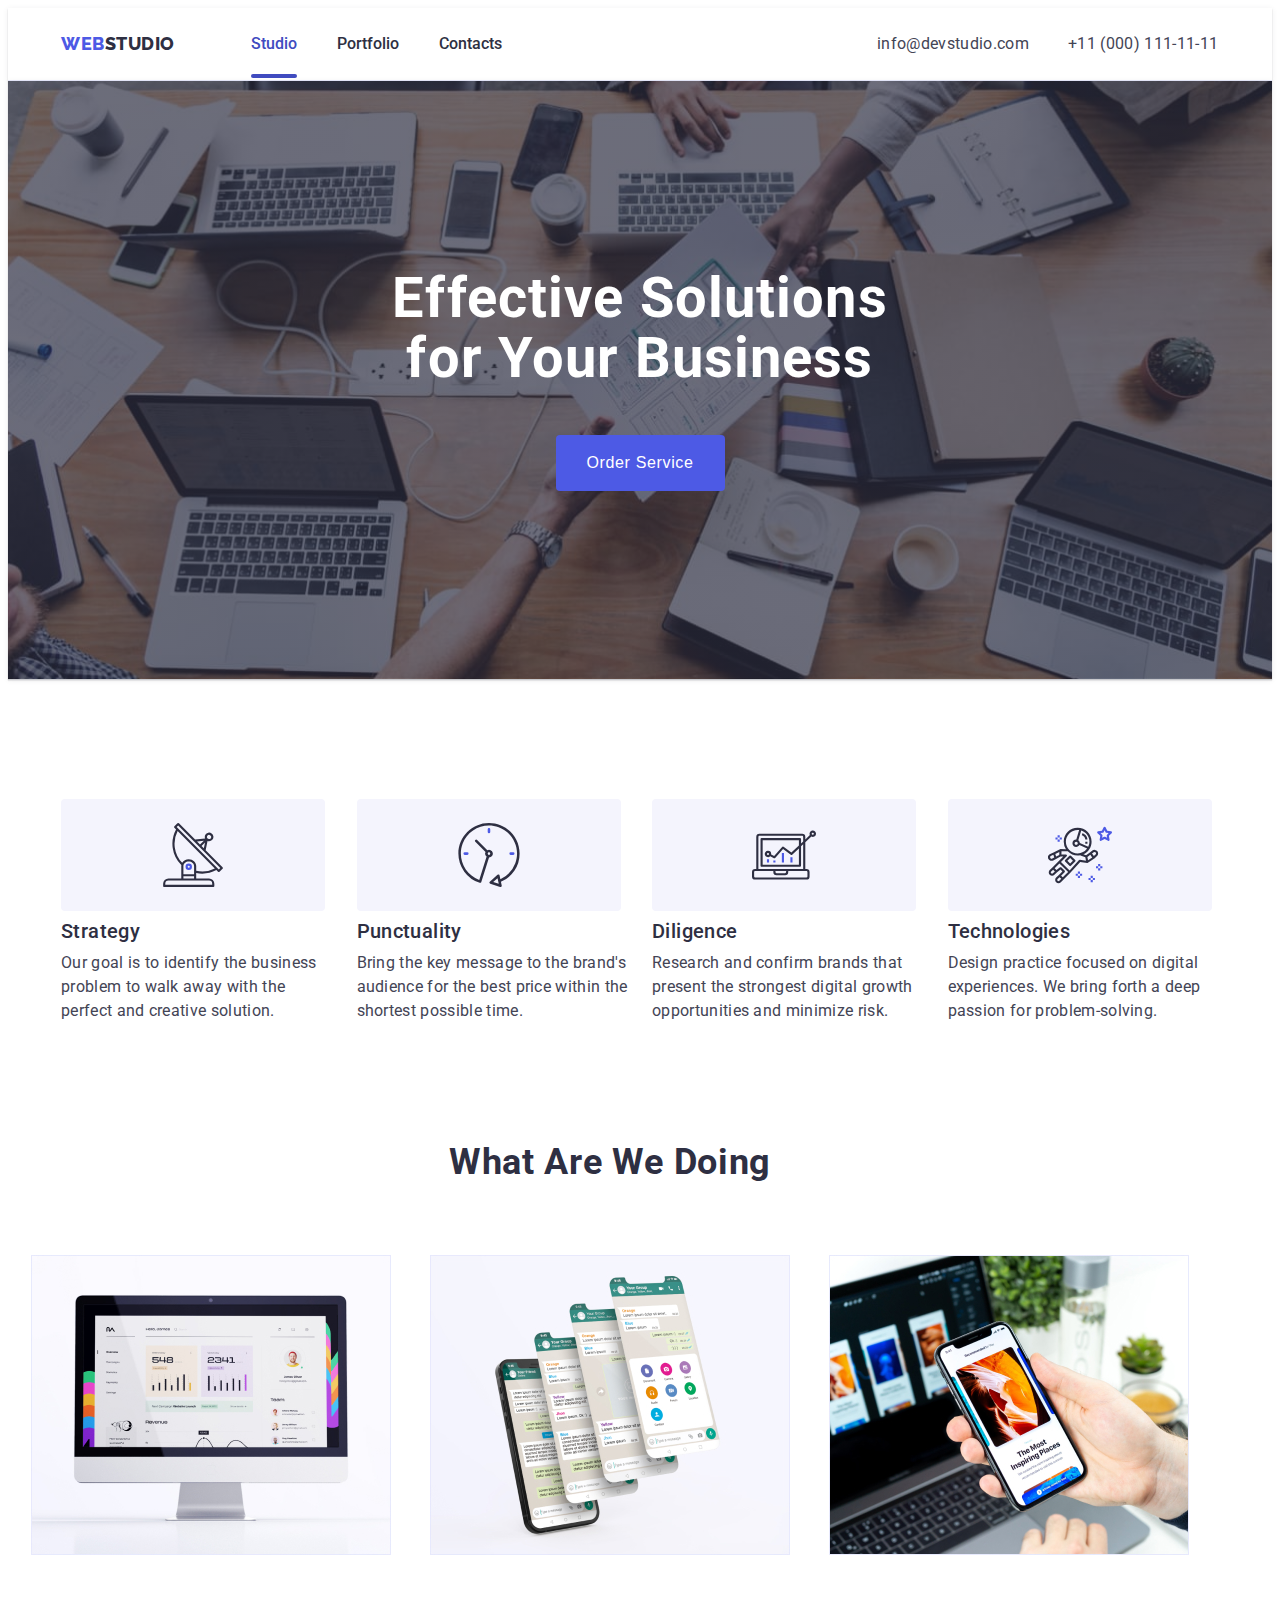
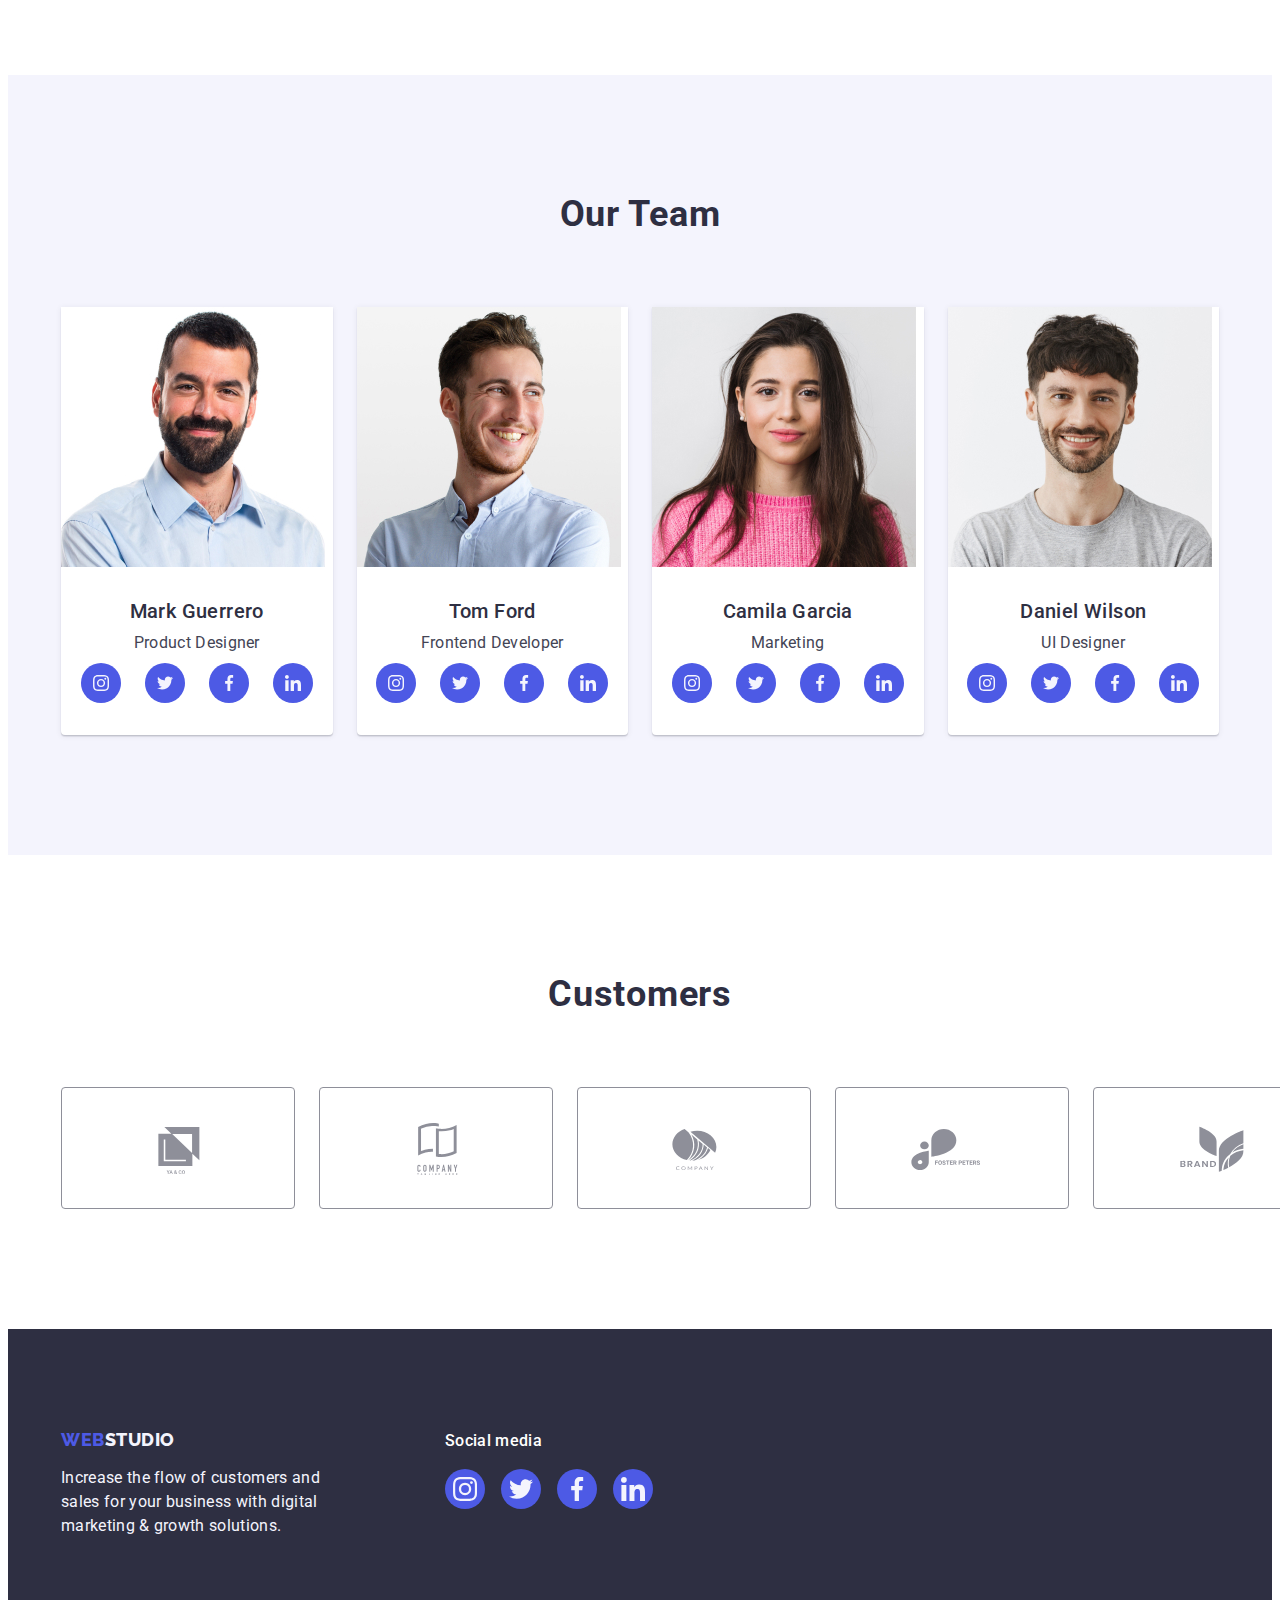
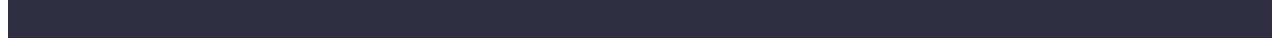
==== index.html @ cf01af1f "Initial commit" ====
<!DOCTYPE html>
<html lang="en">
  <head>
    <meta charset="UTF-8" />
    <meta http-equiv="X-UA-Compatible" content="IE=edge" />
    <meta name="viewport" content="width=device-width, initial-scale=1.0" />
    <title>WEBSTUDIO</title>
    <!--Fonts-->
    <link rel="preconnect" href="https://fonts.googleapis.com" />
    <link rel="preconnect" href="https://fonts.gstatic.com" crossorigin />
    <link
      href="https://fonts.googleapis.com/css2?family=Raleway:wght@800&family=Roboto:wght@400;500;700&display=swap"
      rel="stylesheet"
    />
    <!--Normalize-->
    <link
      rel="stylesheet"
      href="https://cdnjs.cloudflare.com/ajax/libs/modern-normalize/2.0.0/modern-normalize.min.css"
      integrity="sha512-4xo8blKMVCiXpTaLzQSLSw3KFOVPWhm/TRtuPVc4WG6kUgjH6J03IBuG7JZPkcWMxJ5huwaBpOpnwYElP/m6wg=="
      crossorigin="anonymous"
      referrerpolicy="no-referrer"
    />
    <!-- Custom styles -->
    <link rel="stylesheet" href="./css/styles.css" />
  </head>
  <body>
    <!-- Header Blok -->
    <header class="header">
      <div class="header-container container">
        <nav class="header-nav">
          <a class="logo link logo-colr header-logo" href="./index.html" target="_self"
            >Web<span class="studio-dark">Studio</span></a
          >
          <ul class="header-list list">
            <li class="header-item">
              <a class="header-link link activ" href="./index.html">Studio</a>
            </li>
            <li class="header-item">
              <a class="header-link link" href="./portfolio.html">Portfolio</a>
            </li>
            <li class="header-item">
              <a class="header-link link" href="">Contacts</a>
            </li>
          </ul>
        </nav>
        <!--Contact -->
        <address class="header-contact">
          <ul class="header-contact-list list">
            <li class="header-contact-item">
              <a class="header-contact-link link" href="mailto:info@devstudio.com"
                >info@devstudio.com</a
              >
            </li>
            <li class="header-contact-item">
              <a class="header-contact-link link" href="tel:+110001111111">+11 (000) 111-11-11</a>
            </li>
          </ul>
        </address>
      </div>
    </header>
    <main class="main">
      <!--Hero Section-->
      <section class="hero section">
        <div class="container hero-container">
          <h1 class="hero-title">Effective Solutions for Your Business</h1>
          <button class="hero-btn button" type="button" data-modal-open>Order Service</button>
        </div>
      </section>
      <!--About Section-->
      <section class="about section">
        <div class="container">
          <h2 class="visually-hidden" hidden>Мета роботи вебстудії</h2>
          <ul class="about-list list">
            <li class="about-item">
              <div class="about-icon">
                <svg width="64" height="64">
                  <use href="./images/icons.svg#antenna"></use>
                </svg>
              </div>
              <h3 class="about-menu">Strategy</h3>
              <p class="about-descriptions">
                Our goal is to identify the business problem to walk away with the perfect and
                creative solution.
              </p>
            </li>
            <li class="about-item">
              <div class="about-icon">
                <svg width="64" height="64">
                  <use href="./images/icons.svg#clock"></use>
                </svg>
              </div>
              <h3 class="about-menu">Punctuality</h3>
              <p class="about-descriptions">
                Bring the key message to the brand's audience for the best price within the shortest
                possible time.
              </p>
            </li>
            <li class="about-item">
              <div class="about-icon">
                <svg width="64" height="64">
                  <use href="./images/icons.svg#diagram"></use>
                </svg>
              </div>
              <h3 class="about-menu">Diligence</h3>
              <p class="about-descriptions">
                Research and confirm brands that present the strongest digital growth opportunities
                and minimize risk.
              </p>
            </li>
            <li class="about-item">
              <div class="about-icon">
                <svg width="64" height="64">
                  <use href="./images/icons.svg#astronaut"></use>
                </svg>
              </div>
              <h3 class="about-menu">Technologies</h3>
              <p class="about-descriptions">
                Design practice focused on digital experiences. We bring forth a deep passion for
                problem-solving.
              </p>
            </li>
          </ul>
        </div>
      </section>
      <!--Description Sections-->
      <section class="description section">
        <div class="container">
          <h2 class="description-menu">What are we doing</h2>
          <ul class="description-list list">
            <li class="description-item">
              <img
                class="description-img"
                src="./images/img_1.jpg"
                alt="монітор"
                width="360"
                height="300"
              />
            </li>
            <li class="description-item">
              <img
                class="description-img"
                src="./images/Rectangle_71.jpg"
                alt="телефон"
                width="360"
                height="300"
              />
            </li>
            <li class="description-item">
              <img
                class="description-img"
                src="./images/img_3.jpg"
                alt="ноутбук та телефон"
                width="360"
                height="300"
              />
            </li>
          </ul>
        </div>
      </section>
      <!--Avatar Section-->
      <section class="avatar section">
        <div class="container">
          <h2 class="avatar-title">Our Team</h2>
          <ul class="avatar-list list">
            <li class="avatar-item">
              <img
                class="avatar-link"
                src="./images/mark-guerrero.jpg"
                alt="дізайнер чоловік"
                width="264"
                height="260"
              />
              <div class="avatar-list-container">
                <h3 class="avatar-avatar">Mark Guerrero</h3>
                <p class="avatar-descriptions">Product Designer</p>
                <ul class="list list-icons">
                  <li class="item-icons">
                    <a
                      class="link-icons"
                      href="https://instagram.com"
                      target="blank"
                      rel="noopener noreferrer"
                    >
                      <svg class="networks-icons" width="16" height="16">
                        <use href="./images/icons.svg#instagram"></use>
                      </svg>
                    </a>
                  </li>
                  <li class="item-icons">
                    <a
                      class="link-icons"
                      href="https://twitter.com"
                      target="blank"
                      rel="noopener noreferrer"
                    >
                      <svg class="networks-icons" width="16" height="16">
                        <use href="./images/icons.svg#twitter"></use>
                      </svg>
                    </a>
                  </li>
                  <li class="item-icons">
                    <a
                      class="link-icons"
                      href="https://facebook.com"
                      target="blank"
                      rel="noopener noreferrer"
                    >
                      <svg class="networks-icons" width="16" height="16">
                        <use href="./images/icons.svg#facebook"></use>
                      </svg>
                    </a>
                  </li>
                  <li class="item-icons">
                    <a
                      class="link-icons"
                      href="https://linkedin.com"
                      target="blank"
                      rel="noopener noreferrer"
                    >
                      <svg class="networks-icons" width="16" height="16">
                        <use href="./images/icons.svg#linkedin"></use>
                      </svg>
                    </a>
                  </li>
                </ul>
              </div>
            </li>
            <li class="avatar-item">
              <img
                class="avatar-link"
                src="./images/tom-ford.jpg"
                alt="розробник чоловік"
                width="264"
                height="260"
              />
              <div class="avatar-list-container">
                <h3 class="avatar-avatar">Tom Ford</h3>
                <p class="avatar-descriptions">Frontend Developer</p>
                <ul class="list list-icons">
                  <li class="item-icons">
                    <a
                      class="link-icons"
                      href="https://instagram.com"
                      target="blank"
                      rel="noopener noreferrer"
                    >
                      <svg class="networks-icons" width="16" height="16">
                        <use href="./images/icons.svg#instagram"></use>
                      </svg>
                    </a>
                  </li>
                  <li class="item-icons">
                    <a
                      class="link-icons"
                      href="https://twitter.com"
                      target="blank"
                      rel="noopener noreferrer"
                    >
                      <svg class="networks-icons" width="16" height="16">
                        <use href="./images/icons.svg#twitter"></use>
                      </svg>
                    </a>
                  </li>
                  <li class="item-icons">
                    <a
                      class="link-icons"
                      href="https://facebook.com"
                      target="blank"
                      rel="noopener noreferrer"
                    >
                      <svg class="networks-icons" width="16" height="16">
                        <use href="./images/icons.svg#facebook"></use>
                      </svg>
                    </a>
                  </li>
                  <li class="item-icons">
                    <a
                      class="link-icons"
                      href="https://linkedin.com"
                      target="blank"
                      rel="noopener noreferrer"
                    >
                      <svg class="networks-icons" width="16" height="16">
                        <use href="./images/icons.svg#linkedin"></use>
                      </svg>
                    </a>
                  </li>
                </ul>
              </div>
            </li>
            <li class="avatar-item">
              <img
                class="avatar-link"
                src="./images/camila-garcia.jpg"
                alt="жінка маркетолог"
                width="264"
                height="260"
              />
              <div class="avatar-list-container">
                <h3 class="avatar-avatar">Camila Garcia</h3>
                <p class="avatar-descriptions">Marketing</p>
                <ul class="list list-icons">
                  <li class="item-icons">
                    <a
                      class="link-icons"
                      href="https://instagram.com"
                      target="blank"
                      rel="noopener noreferrer"
                    >
                      <svg class="networks-icons" width="16" height="16">
                        <use href="./images/icons.svg#instagram"></use>
                      </svg>
                    </a>
                  </li>
                  <li class="item-icons">
                    <a
                      class="link-icons"
                      href="https://twitter.com"
                      target="blank"
                      rel="noopener noreferrer"
                    >
                      <svg class="networks-icons" width="16" height="16">
                        <use href="./images/icons.svg#twitter"></use>
                      </svg>
                    </a>
                  </li>
                  <li class="item-icons">
                    <a
                      class="link-icons"
                      href="https://facebook.com"
                      target="blank"
                      rel="noopener noreferrer"
                    >
                      <svg class="networks-icons" width="16" height="16">
                        <use href="./images/icons.svg#facebook"></use>
                      </svg>
                    </a>
                  </li>
                  <li class="item-icons">
                    <a
                      class="link-icons"
                      href="https://linkedin.com"
                      target="blank"
                      rel="noopener noreferrer"
                    >
                      <svg class="networks-icons" width="16" height="16">
                        <use href="./images/icons.svg#linkedin"></use>
                      </svg>
                    </a>
                  </li>
                </ul>
              </div>
            </li>
            <li class="avatar-item">
              <img
                class="avatar-link"
                src="./images/daniel-wilson.jpg"
                alt="дізайнер інтерфейсу чоловік"
                width="264"
                height="260"
              />
              <div class="avatar-list-container">
                <h3 class="avatar-avatar">Daniel Wilson</h3>
                <p class="avatar-descriptions">UI Designer</p>
                <ul class="list list-icons">
                  <li class="item-icons">
                    <a
                      class="link-icons"
                      href="https://instagram.com"
                      target="blank"
                      rel="noopener noreferrer"
                    >
                      <svg class="networks-icons" width="16" height="16">
                        <use href="./images/icons.svg#instagram"></use>
                      </svg>
                    </a>
                  </li>
                  <li class="item-icons">
                    <a
                      class="link-icons"
                      href="https://twitter.com"
                      target="blank"
                      rel="noopener noreferrer"
                    >
                      <svg class="networks-icons" width="16" height="16">
                        <use href="./images/icons.svg#twitter"></use>
                      </svg>
                    </a>
                  </li>
                  <li class="item-icons">
                    <a
                      class="link-icons"
                      href="https://facebook.com"
                      target="blank"
                      rel="noopener noreferrer"
                    >
                      <svg class="networks-icons" width="16" height="16">
                        <use href="./images/icons.svg#facebook"></use>
                      </svg>
                    </a>
                  </li>
                  <li class="item-icons">
                    <a
                      class="link-icons"
                      href="https://linkedin.com"
                      target="blank"
                      rel="noopener noreferrer"
                    >
                      <svg class="networks-icons" width="16" height="16">
                        <use href="./images/icons.svg#linkedin"></use>
                      </svg>
                    </a>
                  </li>
                </ul>
              </div>
            </li>
          </ul>
        </div>
      </section>
      <!-- Customers Sections-->
      <section class="customers">
        <div class="customers-container container">
          <h2 class="customers-title">Customers</h2>
          <ul class="list list-customers">
            <li class="item-customers">
              <a class="link link-customers" href="" aria-label="Logo1">
                <svg class="customers-icons" width="104" height="56">
                  <use href="./images/icons.svg#Logo-1"></use>
                </svg>
              </a>
            </li>
            <li class="item-customers">
              <a class="link link-customers" href="" aria-label="Logo1">
                <svg class="customers-icons" width="104" height="56">
                  <use href="./images/icons.svg#Logo-2"></use>
                </svg>
              </a>
            </li>
            <li class="item-customers">
              <a class="link link-customers" href="" aria-label="Logo1">
                <svg class="customers-icons" width="104" height="56">
                  <use href="./images/icons.svg#Logo-3"></use>
                </svg>
              </a>
            </li>
            <li class="item-customers">
              <a class="link link-customers" href="" aria-label="Logo1">
                <svg class="customers-icons" width="104" height="56">
                  <use href="./images/icons.svg#Logo-4"></use>
                </svg>
              </a>
            </li>
            <li class="item-customers">
              <a class="link link-customers" href="" aria-label="Logo1">
                <svg class="customers-icons" width="104" height="56">
                  <use href="./images/icons.svg#Logo-5"></use>
                </svg>
              </a>
            </li>
            <li class="item-customers">
              <a class="link link-customers" href="" aria-label="Logo6">
                <svg class="customers-icons" width="104" height="56">
                  <use href="./images/icons.svg#Logo-1"></use>
                </svg>
              </a>
            </li>
          </ul>
        </div>
      </section>
    </main>

    <!--Footer Sections-->
    <footer class="footer">
      <div class="container footer-container">
        <div class="logo-container">
          <a class="logo link logoo-colr footer-logo" href="./index.html" target="_self"
            >Web<span class="studio-white">Studio</span></a
          >
          <p class="footer-descriptions">
            Increase the flow of customers and sales for your business with digital marketing &
            growth solutions.
          </p>
        </div>
        <div class="footer-network-container">
          <p class="footer-network-suptitle">Social media</p>
          <ul class="list foter-list">
            <li class="footer-logo-item">
              <a class="logo-link-network" href="https://instagram.com">
                <svg class="footer-icons" width="24" height="24">
                  <use href="./images/icons.svg#instagram"></use>
                </svg>
              </a>
            </li>
            <li class="footer-logo-item">
              <a class="logo-link-network" href="https://twitter.com"
                ><svg class="footer-icons" width="24" height="24">
                  <use href="./images/icons.svg#twitter"></use>
                </svg>
              </a>
            </li>
            <li class="footer-logo-item">
              <a class="logo-link-network" href="https://facebook.com">
                <svg class="footer-icons" width="24" height="24">
                  <use href="./images/icons.svg#facebook"></use>
                </svg>
              </a>
            </li>
            <li class="footer-logo-item">
              <a class="logo-link-network" href="https://linkedin.com">
                <svg class="footer-icons" width="24" height="24">
                  <use href="./images/icons.svg#linkedin"></use>
                </svg>
              </a>
            </li>
          </ul>
        </div>
      </div>
    </footer>
    <!--Modal Window-->
    <div class="backdrop is-hidden" data-modal>
      <div class="modal">
        <button class="modal-button" type="button" data-modal-close>
          <svg class="modal-icon" width="8" height="8">
            <use href="./images/icons.svg#icon-close-black"></use>
          </svg>
        </button>
      </div>
    </div>
    <script src="./js/modal.js"></script>
  </body>
</html>
---- css/styles.css ----
:root {
  --navyblue: #2e2f42;
  --slate: #434455;
  --white: #fff;
  --ocean: #404bbf;
  --iris: #4d5ae5;
  --cloud: #f4f4fd;
  --cornflower: #e7e9fc;
  --light-slate-customers: #8e8f99;
  --diari: #fcfcfc;
  --green: #31d0aa;
}
/* COMMON STYLES */
body {
  font-family: 'Roboto', sans-serif;
  color: var(--slate);
  background-color: var(--white);
}
h1,
h2,
h3,
h4,
h5,
h6,
p {
  margin: 0;
}
ul,
ol {
  margin: 0;
  padding: 0;
}
img {
  display: block;
}

address {
  font-style: normal;
  margin-left: auto;
}
h2 {
  color: var(--navyblue);
  text-align: center;
  font-size: 36px;
  font-weight: 700;
  line-height: 1.11;
  letter-spacing: 0.02em;
  text-transform: capitalize;
}
h3 {
  font-size: 20px;
  font-weight: 500;
  line-height: 1.2;
  color: var(--navyblue);
  letter-spacing: 0.02em;
}
p {
  font-size: 16px;
  line-height: 1.5;
  letter-spacing: 0.02em;
}
footer {
  padding-top: 100px;
  padding-bottom: 100px;
}

.visually-hidden {
  position: absolute;
  width: 1px;
  height: 1px;
  margin: -1px;
  border: 0;
  padding: 0;
  white-space: nowrap;
  clip-path: inset(100%);
  clip: rect(0 0 0 0);
  overflow: hidden;
}
.container {
  max-width: 1158px;
  margin-left: auto;
  margin-right: auto;
  padding-left: 15px;
  padding-right: 15px;
}

.list {
  list-style: none;
}
.link {
  text-decoration: none;
}

.hero,
.footer {
  background: var(--navyblue);
}
.button {
  font-size: 16px;
  font-weight: 500;
  line-height: 1.5;
  cursor: pointer;
  letter-spacing: 0.04em;
}
.button:hover,
.button:focus {
  color: var(--white);
  background: var(--ocean);
}
.section {
  padding-top: 60px;
  padding-right: 60px;
}

/* LOGO START */
.logo {
  color: var(--iris);
  font-family: 'Raleway', sans-serif;
  font-size: 18px;
  font-weight: 800;
  line-height: 1.17;
  letter-spacing: 0.03em;
  text-transform: uppercase;
}
.studio-dark {
  color: var(--navyblue);
}
.studio-light {
  color: var(--cloud);
}
/* LOGO FINISH */
/* HEDER BLOK */
.header {
  border-bottom: 1px solid var(--cornflower);
  box-shadow: 0px 1px 6px 0px rgba(46, 47, 66, 0.08), 0px 1px 1px 0px rgba(46, 47, 66, 0.16),
    0px 2px 1px 0px rgba(46, 47, 66, 0.08);
}
.header-container {
  display: flex;
  align-items: center;
}
.header-nav {
  display: flex;
  align-items: center;
}
.header-logo {
  display: flex;
  align-items: center;
  margin-right: 76px;
  padding-top: 24px;
  padding-bottom: 24px;
}
.header-link {
  padding-top: 24px;
  padding-bottom: 24px;
  color: var(--navyblue);
  font-weight: 500;
  transition: color 250ms cubic-bezier(0.4, 0, 0.2, 1);
  display: block;
  position: relative;
}
.header-item {
  width: calc((1128px-2 * 40px) / 3);
  transition: color 250ms cubic-bezier(0.4, 0, 0.2, 1);
}
.header-list {
  display: flex;
  align-items: center;
  gap: 40px;
}

.header-contact-list {
  display: flex;
  align-items: center;
  gap: 40px;
  padding-top: 24px;
  padding-bottom: 24px;
}
.activ {
  color: var(--ocean);
}

.header-link.activ::after {
  content: '';
  display: block;
  width: 100%;
  height: 4px;
  background-color: var(--ocean);
  border-radius: 2px;
  position: absolute;
  bottom: -1px;
  left: 0;
}
.header-contact-item {
  width: calc((100% - 40px) / 2);
}
.header-link:hover,
.header-link:focus {
  color: var(--ocean);
}
.header-contact-link {
  color: var(--slate);
  font-size: 16px;
  font-weight: normal;
  line-height: 1.5;
  font-style: normal;
  letter-spacing: 0.02em;
  padding: 24px 0;
  transition: color 250ms cubic-bezier(0.4, 0, 0.2, 1);
}
.header-contact-link:hover,
.header-contact-link:focus {
  color: var(--ocean);
}

/* HERO SECTION */
.hero {
  max-width: 1440px;
  margin: 0 auto;
  padding: 188px 0;
  background-image: linear-gradient(rgba(46, 47, 66, 0.7), rgba(46, 47, 66, 0.7)),
    url(../images/HERO/people-office.jpg);
  background-repeat: no-repeat;
  background-position: center;
  background-size: cover;
  box-shadow: 0px 2px 1px 0px rgba(46, 47, 66, 0.08), 0px 1px 1px 0px rgba(46, 47, 66, 0.16),
    0px 1px 6px 0px rgba(46, 47, 66, 0.08);
}
.hero-container {
  display: flex;
  align-items: center;
  flex-direction: column;
}
.hero-title {
  color: var(--white);
  text-align: center;
  font-size: 56px;
  font-weight: 700;
  line-height: 1.07;
  letter-spacing: 0.02em;
  margin-bottom: 46px;
  max-width: 496px;
}
.hero-btn {
  color: var(--white);
  background-color: var(--iris);
  min-width: 169px;
  height: 56px;
  border: none;
  border-radius: 4px;
  transition: background-color 250ms cubic-bezier(0.4, 0, 0.2, 1);
}
.hero-dtn:hover {
  background: var(--ocean);
}
/* ABOUT SECTION */
.about {
  padding: 120px 0;
}
.about-list {
  display: flex;
  gap: 24px;
}
.about-icon {
  display: flex;
  align-items: center;
  margin-bottom: 8px;
  width: 264px;
  height: 112px;
  border-radius: 4px;
  background-color: var(--cloud);
  justify-content: center;
}
.about-menu {
  margin-bottom: 8px;
}
.about-item {
  width: calc((100% - 72px) / 4);
}

/* DESCRIPTION SECTION */
.description {
  padding-bottom: 120px;
  padding-top: 0;
}
.description-list {
  display: flex;
  justify-content: space-between;
  gap: 24px;
}
.description-item {
  width: calc((1128px-2 * 24px) / 3);
}
.description-menu {
  margin-bottom: 72px;
}

/* AVATAR SECTION */
.avatar {
  background-color: var(--cloud);
  padding: 120px 0;
}
.avatar-list-container {
  padding: 32px 0;
}
.avatar-list {
  display: flex;
  justify-content: space-between;
  gap: 24px;
}
.avatar-title {
  color: var(--navyblue);
  font-size: 36px;
  font-weight: 700;
  line-height: 1.11;
  letter-spacing: 0.02em;
  text-transform: capitalize;
  margin-bottom: 72px;
}
.avatar-item {
  background-color: var(--white);
  width: calc((100% - 72px) / 4);
  border-radius: 0px 0px 4px 4px;
  box-shadow: 0px 2px 1px 0px rgba(46, 47, 66, 0.08), 0px 1px 1px 0px rgba(46, 47, 66, 0.16),
    0px 1px 6px 0px rgba(46, 47, 66, 0.08);
}

.avatar-avatar {
  text-align: center;
  text-align: center;
  margin-bottom: 8px;
}
.avatar-descriptions {
  text-align: center;
  text-align: center;
  margin: 8px;
}
.list-icons {
  display: flex;
  justify-content: center;
  gap: 24px;
}
.link-icons {
  display: flex;
  justify-content: center;
  align-items: center;
  background-color: var(--iris);
  border-radius: 50%;
  width: 40px;
  height: 40px;
  transition: background-color 250ms cubic-bezier(0.4, 0, 0.2, 1);
}
.link-icons:hover,
.link-icons:focus {
  background-color: var(--ocean);
}
.networks-icons {
  fill: #f4f4fd;
}

/* SECTION PORTFPLIO */
.portfolio {
  padding-top: 96px;
  padding-bottom: 120px;
}

.portfolio-btn {
  color: var(--iris);
  background-color: var(--cloud);
  font-weight: 500;
  font-size: 16px;
  line-height: 1.5;
  letter-spacing: 0.04em;
  border-radius: 4px;
  cursor: pointer;
  padding: 12px 24px;
  border: 1px solid var(--cornflower);
  transition: border-color 250ms cubic-bezier(0.4, 0, 0.2, 1),
    color 250ms cubic-bezier(0.4, 0, 0.2, 1), background-color 250ms cubic-bezier(0.4, 0, 0.2, 1),
    box-shadow 250ms cubic-bezier(0.4, 0, 0.2, 1);
}

.portfolio-list-img {
  display: flex;
  flex-wrap: wrap;
  column-gap: 24px;
  row-gap: 48px;
}
.portfolio-text-container {
  padding: 32px 16px;
  border: 1px solid var(--cornflower);
  border-top: none;
}
.portfolio-btn:hover,
.portfolio-btn:focus {
  color: var(--white);
  border: 1px solid transparent;
  box-shadow: 0px 3px 1px rgba(0, 0, 0, 0.1), 0px 2px 1px rgba(0, 0, 0, 0.08),
    0px 2px 2px rgba(0, 0, 0, 0.12);
}
.portfolio-list-btn {
  display: flex;
  justify-content: center;
  gap: 24px;
  margin-bottom: 72px;
}
.flex-item {
  width: calc((100% - 48px) / 3);
}
.flex-item:hover,
.flex-item:focus {
  box-shadow: 0px 2px 1px 0px rgba(46, 47, 66, 0.08), 0px 1px 1px 0px rgba(46, 47, 66, 0.16),
    0px 1px 6px 0px rgba(46, 47, 66, 0.08);
}
.portfolio-menu {
  font-weight: 500;
  font-size: 20px;
  line-height: 1.2;
  letter-spacing: 0.02em;
  text-align: left;
  margin-bottom: 8px;
}
.portfolio-services {
  color: var(--slate);
}
.portfolio-wraper-container {
  position: relative;
  overflow: hidden;
  color: var(--ocean);
  display: block;
}
.portfolio-link {
  display: block;
  transition: box-shadow 250ms cubic-bezier(0.4, 0, 0.2, 1);
}
.portfolio-link:hover,
.portfolio-link:focus {
  box-shadow: 0px 1px 6px rgba(46, 47, 66, 0.08), 0px 1px 1px rgba(46, 47, 66, 0.16),
    0px 2px 1px rgba(46, 47, 66, 0.08);
}
.portfolio-link:hover .overlay,
.portfolio-link:focus .overlay {
  transform: translateY(0%);
}
.overlay {
  padding: 40px 32px;
  color: var(--cloud);
  background-color: var(--iris);
  font-size: 16px;
  line-height: 1.5;
  letter-spacing: 0.32;
  content: '';
  position: absolute;
  width: 100%;
  height: 100%;
  top: 0;
  left: 0;
  bottom: -1px;
  color: var(--cloud);
  transform: translateY(100%);
  transition: transform 250ms cubic-bezier(0.4, 0, 0.2, 1);
}

/* CUSTOMERS SEKTION */
.customers {
  padding-top: 120px;
  padding-bottom: 120px;
}
.customers-container {
  width: 1158px;
  margin: auto;
  padding: 0 15px;
}
.customers-title {
  margin-bottom: 72px;
  text-transform: capitalize;
  text-align: center;
  font-size: 36px;
  font-weight: 700;
  line-height: 1.11;
  letter-spacing: 0.72px;
}
.list-customers {
  display: flex;
  gap: 24px;
}
.link-customers:hover,
.link-customers:focus {
  border-color: var(--ocean);
  color: var(--ocean);
}

.link-customers {
  width: 168px;
  height: 88px;
  padding: 16px 32px;
  color: var(--light-slate-customers);
  display: flex;
  align-items: center;
  justify-content: center;
  border-radius: 4px;
  border: 1px solid var(--light-slate-customers);
  transition: border-color 250ms cubic-bezier(0.4, 0, 0.2, 1),
    color 250ms cubic-bezier(0.4, 0, 0.2, 1);
}
.customers-icons {
  fill: currentColor;
}

/* FOOTER SEKTION */
.footer-container {
  display: flex;
  align-items: baseline;
}
.logo-container {
  margin-right: 120px;
}
.footer-logo {
  display: inline-block;
  margin-bottom: 16px;
}
.footer-descriptions {
  font-size: 16px;
  line-height: 1.5;
  color: var(--cloud);
  width: 264px;
}
.studio-white {
  color: var(--cloud);
}
.footer-network-suptitle {
  color: var(--white);
  margin-bottom: 16px;
  font-size: 16px;
  font-weight: 500;
  line-height: 1.5;
  letter-spacing: 0.32;
}
.foter-list {
  display: flex;
  gap: 16px;
}
.logo-link-network {
  width: 40px;
  height: 40px;
  background-color: var(--iris);
  display: flex;
  align-items: center;
  justify-content: center;
  border-radius: 50%;
  transition: background-color 250ms cubic-bezier(0.4, 0, 0.2, 1);
}
.logo-link-network:hover,
.logo-link-network:focus {
  background-color: var(--green);
}
.footer-icons {
  fill: var(--cloud);
}

/* MODAL WINDOW */
.backdrop {
  position: fixed;
  top: 0;
  left: 0;
  width: 100%;
  height: 100%;
  background-color: rgba(46, 47, 66, 0.4);
  transition: opacity 250ms cubic-bezier(0.4, 0, 0.2, 1),
    visibility 250ms cubic-bezier(0.4, 0, 0.2, 1);
}
.is-hidden {
  opacity: 0;
  pointer-events: none;
  visibility: hidden;
}
.modal {
  position: absolute;
  width: 408px;
  min-height: 584px;
  background: var(--diari);
  top: 50%;
  left: 50%;
  transform: translateX(-50%) translateY(-50%) scale(1);
  border-radius: 4px;
  transition: transform 250ms cubic-bezier(0.4, 0, 0.2, 1);
  box-shadow: 0px 1px 1px rgba(0, 0, 0, 0.14), 0px 1px 3px rgba(0, 0, 0, 0.12),
    0px 2px 1px rgba(0, 0, 0, 0.2);
}
.modal-button {
  position: absolute;
  top: 24px;
  right: 24px;
  width: 24px;
  height: 24px;
  background-color: var(--cornflower);
  border: 1px solid rgba(0, 0, 0, 0.1);
  border-radius: 50%;
  display: flex;
  align-items: center;
  justify-content: center;

  cursor: pointer;
  padding: 0;
  transition: background-color 250ms cubic-bezier(0.4, 0, 0.2, 1),
    border 250ms cubic-bezier(0.4, 0, 0.2, 1);
}
.modal-button:hover,
.modal-button:focus {
  background-color: var(--ocean);
  border: none;
}
.modal-icon {
  transition: fill 250ms cubic-bezier(0.4, 0, 0.2, 1);
}
.modal-button:hover .modal-icon,
.modal-button:focus .modal-icon {
  fill: var(--white);
}
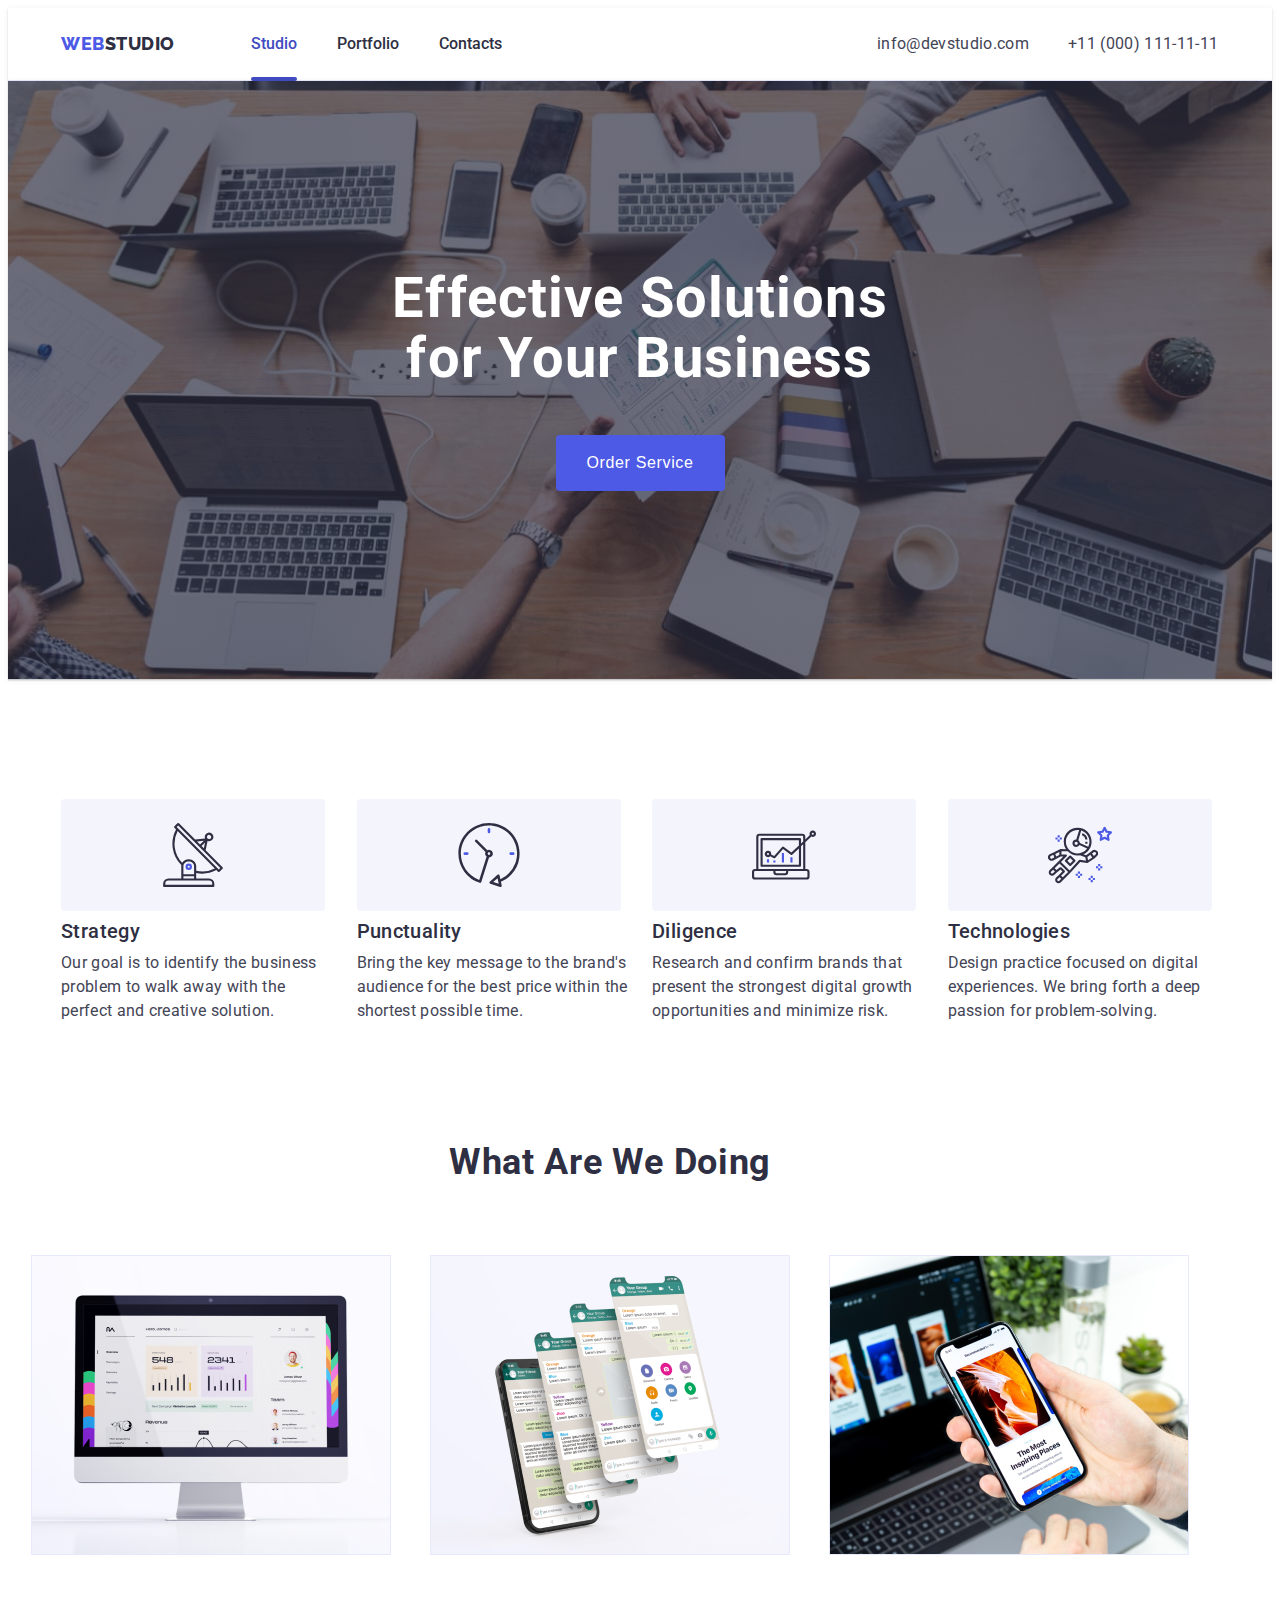
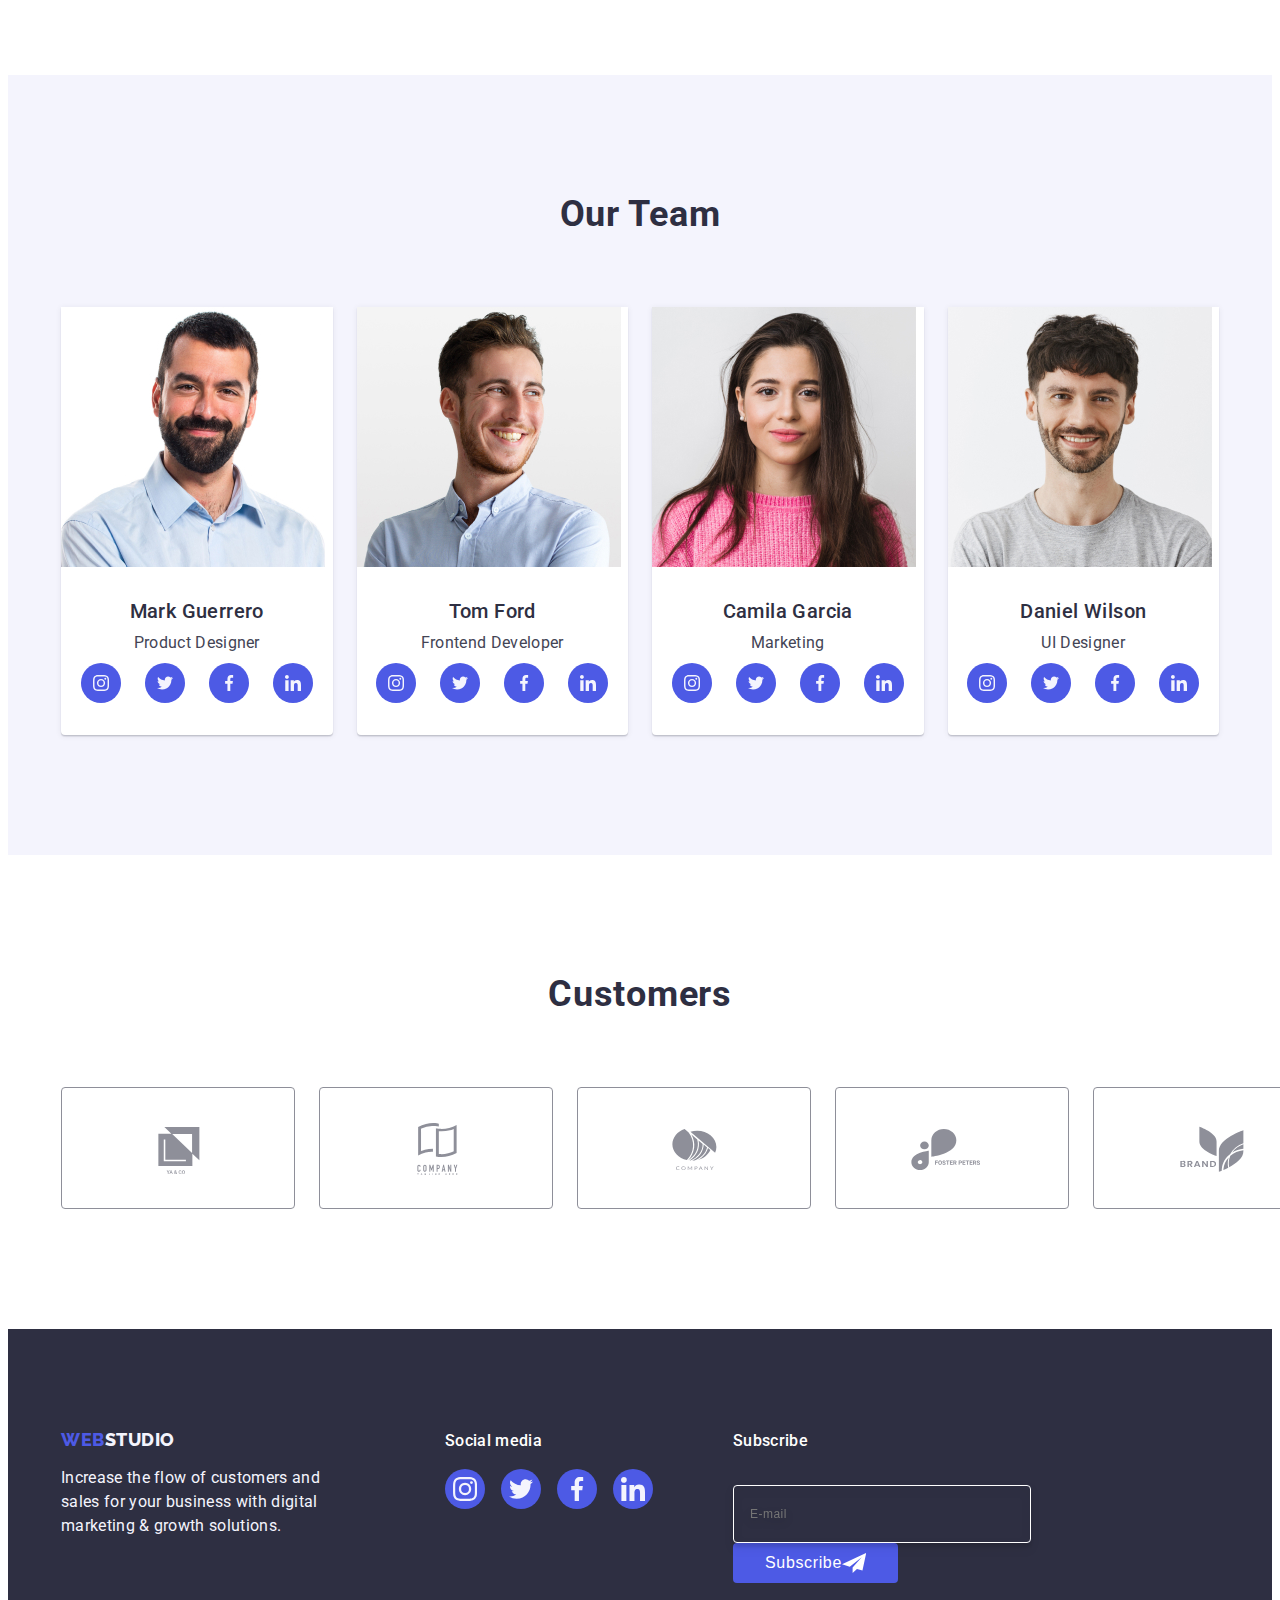
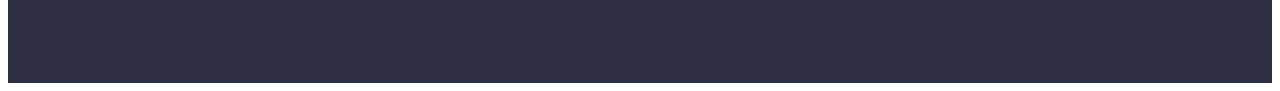
==== commit 662dcba7: "commit" ====
--- a/index.html
+++ b/index.html
@@ -514,6 +514,26 @@
             </li>
           </ul>
         </div>
+        <!-- Subscribe Block-->
+        <div class="subscribe-container">
+          <p class="footer-subscribe">Subscribe</p>
+          <form class="form-subscribe">
+            <label class="form-subscribe-label">
+              <input
+                class="form-subscribe-input"
+                type="email"
+                name="form_subscribe_email"
+                placeholder="E-mail"
+              />
+            </label>
+            <button class="form-subscribe-btn button">
+              Subscribe
+              <svg class="subscribe-icon" width="24" height="24">
+                <use href="./images/icons.svg#icon-send"></use>
+              </svg>
+            </button>
+          </form>
+        </div>
       </div>
     </footer>
     <!--Modal Window-->
@@ -521,9 +541,55 @@
       <div class="modal">
         <button class="modal-button" type="button" data-modal-close>
           <svg class="modal-icon" width="8" height="8">
-            <use href="./images/icons.svg#icon-close-black"></use>
+            <use href="./images/icons.svg#close-black"></use>
           </svg>
         </button>
+        <strong class="modal-caption">Leave your contacts and we will call you back</strong>
+        <form class="modal-form" name="review_form" autocomplete="off">
+          <label class="modal-form-field">
+            <span class="modal-form-label">Name</span>
+            <input class="modal-form-input" type="text" name="user_name" />
+            <svg class="modal-form-icon" width="18" height="18">
+              <use href="./images/icons.svg#person"></use>
+            </svg>
+          </label>
+          <label class="modal-form-field">
+            <span class="modal-form-label">Phone</span>
+            <input class="modal-form-input" type="tel" name="user_phone" />
+            <svg class="modal-form-icon" width="18" height="24">
+              <use href="./images/icons.svg#phone"></use>
+            </svg>
+          </label>
+          <label class="modal-form-field">
+            <span class="modal-form-label">Email</span>
+            <input class="modal-form-input" type="email" name="user_email" />
+            <svg class="modal-form-icon" width="18" height="24">
+              <use href="./images/icons.svg#email"></use>
+            </svg>
+          </label>
+          <label class="modal-form-field">
+            <span class="modal-form-label">Comment</span>
+            <textarea
+              class="modal-form-comment"
+              name="user_comment"
+              cols="7"
+              placeholder="Text input"
+            ></textarea>
+          </label>
+          <label class="modal-form-agreement">
+            <input class="modal-form-checkbox visually-hidden" type="checkbox" />
+            <span class="form-custom-checkbox">
+              <svg class="form-checkbox-icon" width="10" height="8">
+                <use href="./images/icons.svg#click"></use>
+              </svg>
+            </span>
+            <span class="form-agreement-desk">
+              I accept the terms and conditions of the
+              <a class="modal-form-link" href="#"> Privacy Policy</a>
+            </span>
+          </label>
+          <button class="form-btn button" type="submit">Send</button>
+        </form>
       </div>
     </div>
     <script src="./js/modal.js"></script>
--- a/css/styles.css
+++ b/css/styles.css
@@ -63,6 +63,18 @@
   padding-top: 100px;
   padding-bottom: 100px;
 }
+.visually-hidden {
+  position: absolute;
+  white-space: nowrap;
+  width: 1px;
+  height: 1px;
+  overflow: hidden;
+  border: 0;
+  padding: 0;
+  clip: rect(0 0 0 0);
+  clip-path: inset(50%);
+  margin: -1px;
+}
 
 .visually-hidden {
   position: absolute;
@@ -188,7 +200,7 @@
   background-color: var(--ocean);
   border-radius: 2px;
   position: absolute;
-  bottom: -1px;
+  bottom: -4px;
   left: 0;
 }
 .header-contact-item {
@@ -557,7 +569,85 @@
 .footer-icons {
   fill: var(--cloud);
 }
-
+/* Subscribe Block */
+.subscribe-container {
+  display: flex;
+  margin-left: 80px;
+  width: 453px;
+  flex-direction: column;
+  justify-content: start;
+  align-items: start;
+}
+.footer-subscribe {
+  color: var(--white);
+  font-size: 16px;
+  line-height: 1.5;
+  font-weight: 500;
+  margin-bottom: 16px;
+}
+.form-subscribe {
+  display: block;
+  gap: 24px;
+}
+.form-subscribe-input {
+  background-color: transparent;
+  line-height: 1.5;
+  letter-spacing: 0.04em;
+  filter: drop-shadow(0px 4px 4px rgba(0, 0, 0, 0.15));
+  color: #ffffff;
+  font-size: 12px;
+  padding: 8px 16px;
+  width: 264px;
+  height: 40px;
+  border-radius: 4px;
+  border: 1px solid #fff;
+  box-shadow: 0px 4px 4px 0px rgba(0, 0, 0, 0.15);
+  margin-top: 16px;
+  /*width: 264px;
+  height: 40px;
+  color: var(--white);
+  font-size: 12px;
+  padding-left: 16px;
+  border-radius: 4px;
+  border: 1px solid var(--white);
+  box-shadow: 0px 4px 4px 0px rgba(0, 0, 0, 0.15);
+  background-color: transparent;
+  outline: transparent;*/
+}
+.form-subscribe-btn {
+  display: flex;
+  justify-content: center;
+  min-width: 165px;
+  height: 40px;
+  align-items: center;
+  border-radius: 4px;
+  background: var(--iris);
+  border: none;
+  color: white;
+  text-align: center;
+  font-size: 16px;
+  font-weight: 500;
+  line-height: 24px;
+  letter-spacing: 0.64px;
+  padding: 8px 24px;
+  /*display: flex;
+  justify-content: center;
+  align-items: center;
+  text-align: center;
+  width: 165px;
+  height: 40px;
+  padding: 8px 24px;
+  gap: 16px;
+  min-width: 165px;
+  border-radius: 4px;
+  background: var(--iris);
+  color: var(--white);
+  font-size: 16px;
+  font-weight: 500;
+  outline: transparent;
+  border-style: none;
+  cursor: pointer;*/
+}
 /* MODAL WINDOW */
 .backdrop {
   position: fixed;
@@ -578,6 +668,7 @@
   position: absolute;
   width: 408px;
   min-height: 584px;
+  padding: 72px 24px 24px 24px;
   background: var(--diari);
   top: 50%;
   left: 50%;
@@ -617,3 +708,134 @@
 .modal-button:focus .modal-icon {
   fill: var(--white);
 }
+
+.modal-caption {
+  display: block;
+  width: 360px;
+  margin-bottom: 16px;
+  color: var(--navyblue);
+  text-align: center;
+  font-style: normal;
+  font-size: 16px;
+  font-weight: 500;
+  line-height: 1.5;
+  letter-spacing: 0.32px;
+}
+.modal-form {
+  position: relative;
+}
+.modal-form-field {
+  position: relative;
+  display: block;
+  font-size: 12px;
+  line-height: 1.17;
+  letter-spacing: 0.04em;
+  margin-bottom: 4px;
+  color: var(--light-slate-customers);
+}
+.modal-form-label {
+  display: block;
+  margin-bottom: 4px;
+  color: var(--light-slate-customers);
+  font-size: 12px;
+  line-height: 1.17em;
+  letter-spacing: 0.04em;
+}
+.modal-form-input {
+  display: inline-block;
+  width: 100%;
+  height: 40px;
+  border-radius: 4px;
+  padding-left: 38px;
+  font-size: 18px;
+  background-color: transparent;
+  outline: transparent;
+  border: 1px solid rgba(46, 47, 66, 0.4);
+  transition: border-color 250ms cubic-bezier(0.4, 0, 0.2, 1);
+}
+.modal-form-input:focus {
+  border-color: var(--iris);
+}
+.modal-form-icon {
+  top: 50%;
+  left: 16px;
+  bottom: 11px;
+  position: absolute;
+  transition: fill 250ms cubic-bezier(0.4, 0, 0.2, 1);
+}
+.modal-form-input:focus + .modal-form-icon {
+  fill: var(--iris);
+}
+.form-btn {
+  display: block;
+  padding: 16px 32px;
+  margin: 0 auto;
+  font-size: 16px;
+  font-weight: 500;
+  color: var(--white);
+  background-color: var(--iris);
+  min-width: 169px;
+  height: 56px;
+  border: none;
+  border-radius: 4px;
+  transition: background-color 250ms cubic-bezier(0.4, 0, 0.2, 1);
+  box-shadow: 0px 4px 4px 0px rgba(0, 0, 0, 0.15);
+}
+.modal-form-comment {
+  width: 100%;
+  height: 120px;
+  font-size: 12px;
+  line-height: 1.17;
+  letter-spacing: 0.04em;
+  padding: 8px 16px;
+  outline: transparent;
+  resize: none;
+  margin-bottom: 16px;
+  border-radius: 4px;
+  background-color: transparent;
+  color: rgba(46, 47, 66, 0.4);
+  border: 1px solid rgba(46, 47, 66, 0.4);
+  transition: border-color 250ms cubic-bezier(0.4, 0, 0.2, 1);
+}
+.modal-form-comment:focus {
+  border-color: var(--iris);
+}
+.modal-form-agreement {
+  display: flex;
+  align-items: center;
+  margin-bottom: 24px;
+  font-size: 12px;
+}
+.form-custom-checkbox {
+  display: inline-flex;
+  justify-content: center;
+  align-items: center;
+  width: 16px;
+  height: 16px;
+  border-radius: 2px;
+  border: 1px solid rgba(46, 47, 66, 0.4);
+  fill: transparent;
+  font-size: 12px;
+  margin-right: 8px;
+  transition: background-color 250ms cubic-bezier(0.4, 0, 0.2, 1),
+    border 250ms cubic-bezier(0.4, 0, 0.2, 1), fill 250ms cubic-bezier(0.4, 0, 0.2, 1);
+}
+.modal-form-checkbox:checked + .form-custom-checkbox {
+  border-color: var(--ocean);
+  background-color: var(--ocean);
+}
+.form-checkbox-icon {
+  opacity: 0;
+  transition: background-color 250ms cubic-bezier(0.4, 0, 0.2, 1),
+    border 250ms cubic-bezier(0.4, 0, 0.2, 1), fill 250ms cubic-bezier(0.4, 0, 0.2, 1);
+}
+.modal-form-checkbox:checked + .form-custom-checkbox > .form-checkbox-icon {
+  opacity: 1;
+}
+.form-agreement-desk {
+  user-select: none;
+}
+.modal-form-link {
+  color: var(--iris);
+  text-decoration: underline;
+}
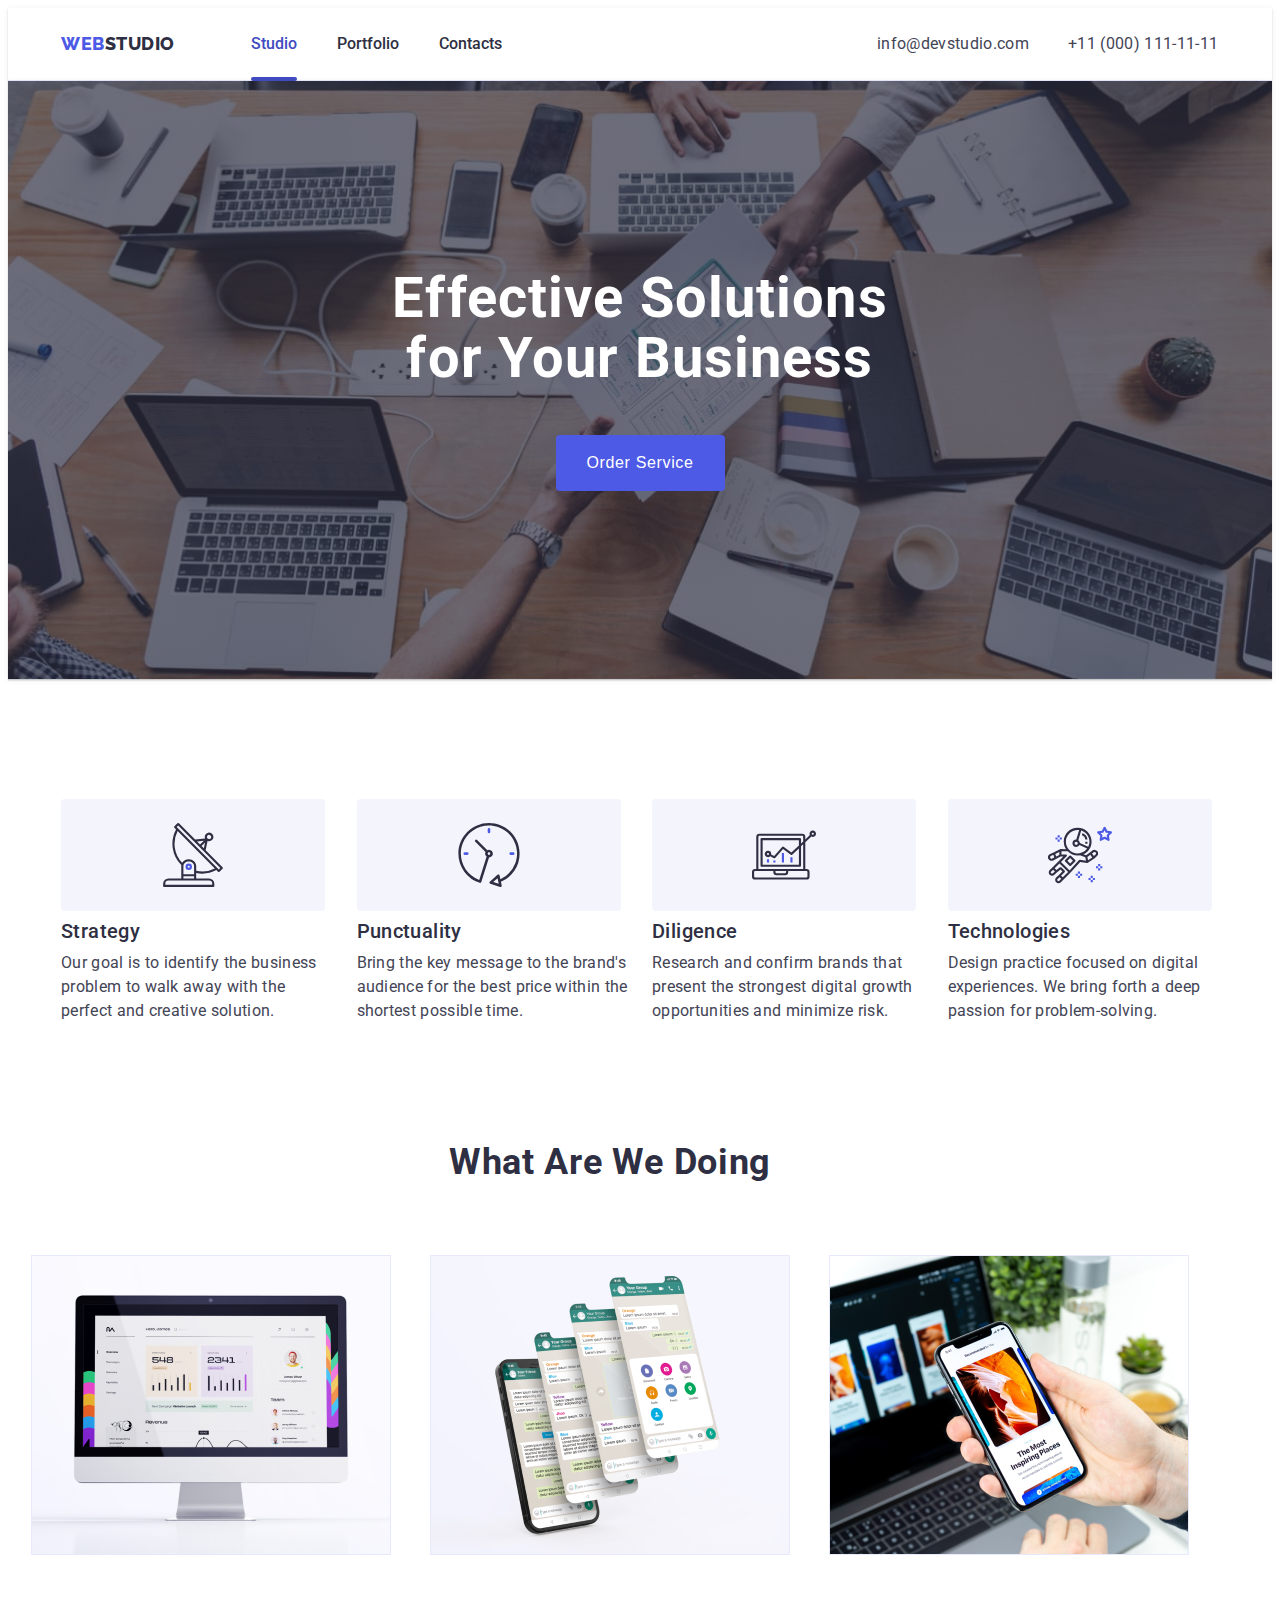
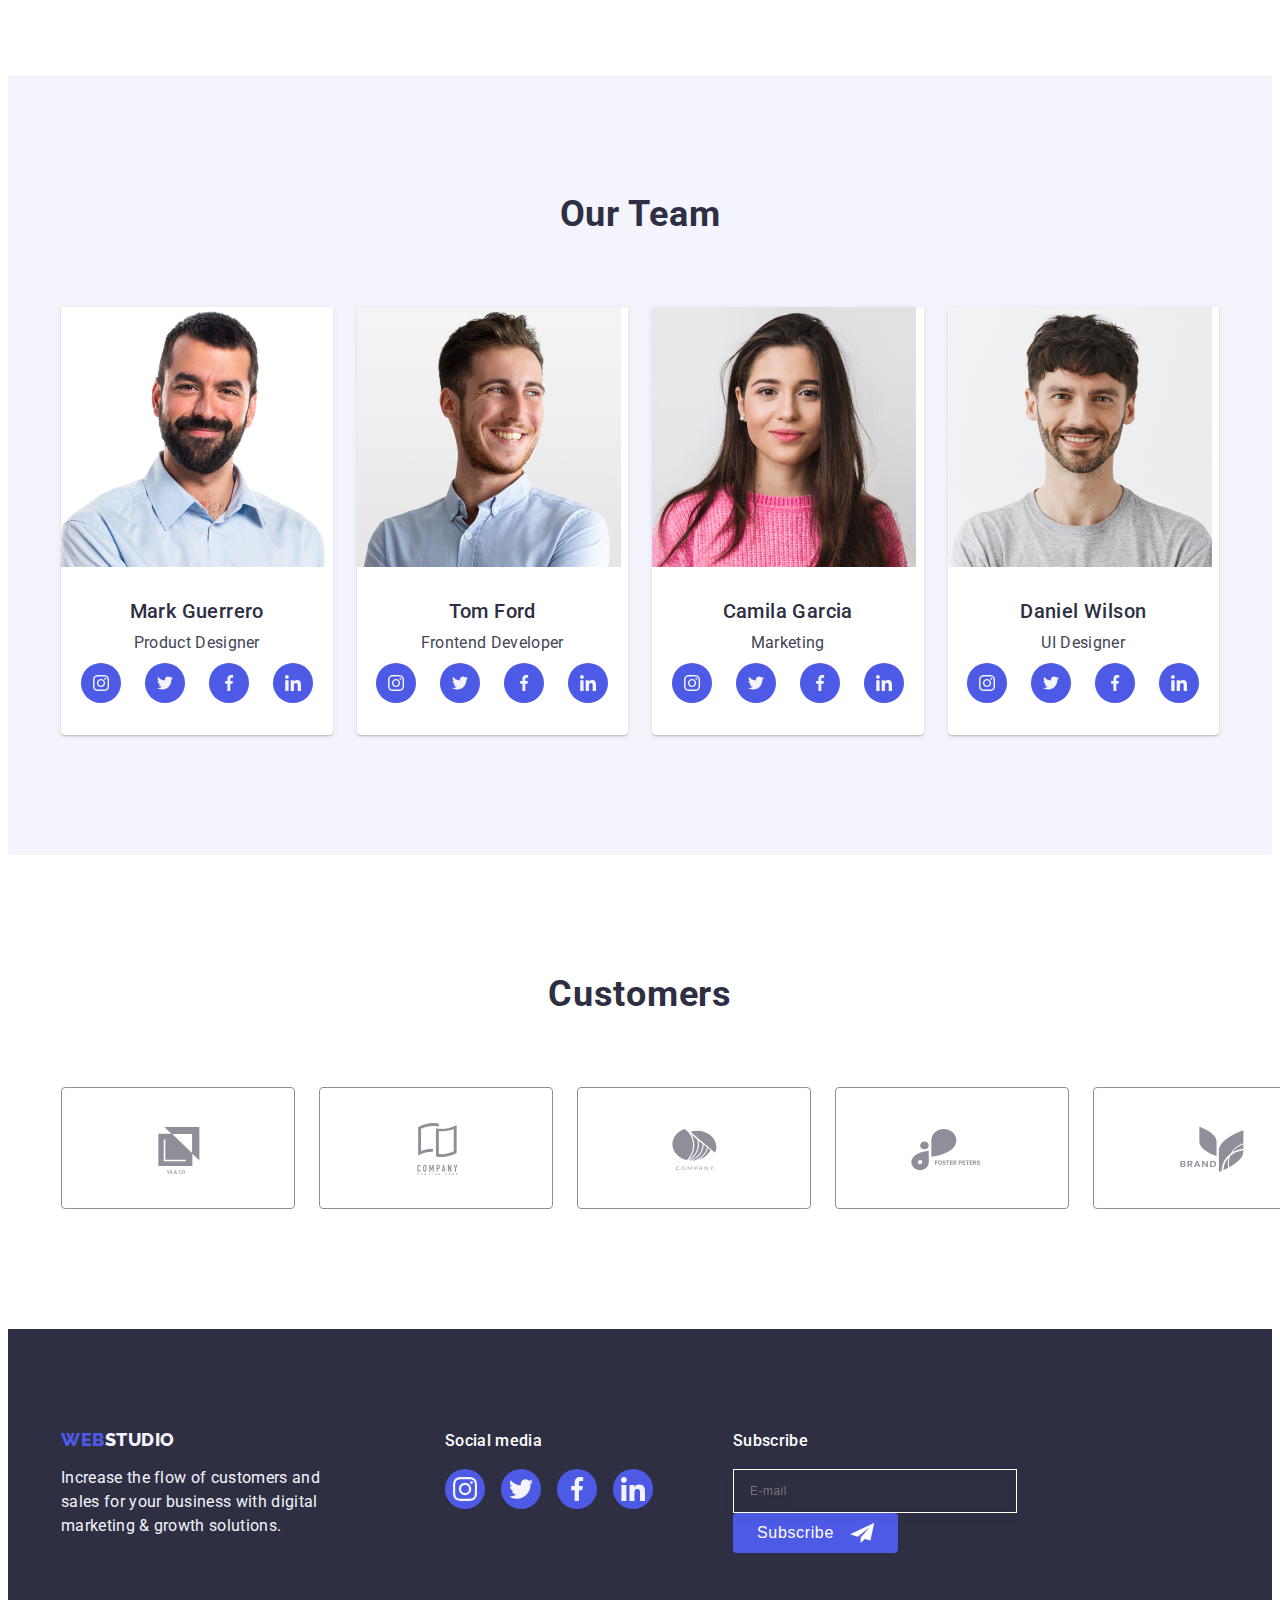
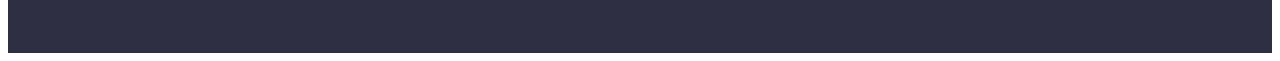
==== commit 9ad5fa2a: "commit3" ====
--- a/index.html
+++ b/index.html
@@ -522,11 +522,11 @@
               <input
                 class="form-subscribe-input"
                 type="email"
-                name="form_subscribe_email"
+                name="form-subscribe-email"
                 placeholder="E-mail"
               />
             </label>
-            <button class="form-subscribe-btn button">
+            <button class="form-subscribe-btn button" type="submit">
               Subscribe
               <svg class="subscribe-icon" width="24" height="24">
                 <use href="./images/icons.svg#icon-send"></use>
@@ -544,50 +544,63 @@
             <use href="./images/icons.svg#close-black"></use>
           </svg>
         </button>
-        <strong class="modal-caption">Leave your contacts and we will call you back</strong>
+        <p class="modal-caption">Leave your contacts and we will call you back</p>
         <form class="modal-form" name="review_form" autocomplete="off">
-          <label class="modal-form-field">
-            <span class="modal-form-label">Name</span>
-            <input class="modal-form-input" type="text" name="user_name" />
-            <svg class="modal-form-icon" width="18" height="18">
-              <use href="./images/icons.svg#person"></use>
-            </svg>
-          </label>
-          <label class="modal-form-field">
-            <span class="modal-form-label">Phone</span>
-            <input class="modal-form-input" type="tel" name="user_phone" />
-            <svg class="modal-form-icon" width="18" height="24">
-              <use href="./images/icons.svg#phone"></use>
-            </svg>
-          </label>
-          <label class="modal-form-field">
-            <span class="modal-form-label">Email</span>
-            <input class="modal-form-input" type="email" name="user_email" />
-            <svg class="modal-form-icon" width="18" height="24">
-              <use href="./images/icons.svg#email"></use>
-            </svg>
-          </label>
-          <label class="modal-form-field">
-            <span class="modal-form-label">Comment</span>
+          <div class="form-label-container">
+            <label class="modal-form-label" for="user-name">Name</label>
+            <div class="form-input-container">
+              <input class="modal-form-input" id="user-name" type="text" name="user-name" />
+              <svg class="modal-form-icon" width="18" height="24">
+                <use href="./images/icons.svg#person"></use>
+              </svg>
+            </div>
+          </div>
+          <div class="form-label-container">
+            <label class="modal-form-label">Phone</label>
+            <div class="form-input-container">
+              <input class="modal-form-input" type="tel" name="user_phone" />
+              <svg class="modal-form-icon" width="18" height="24">
+                <use href="./images/icons.svg#phone"></use>
+              </svg>
+            </div>
+          </div>
+          <div class="form-label-container">
+            <label class="modal-form-label">Email</label>
+            <div class="form-input-container">
+              <input class="modal-form-input" type="email" name="user_email" />
+              <svg class="modal-form-icon" width="18" height="24">
+                <use href="./images/icons.svg#email"></use>
+              </svg>
+            </div>
+          </div>
+          <div class="comment-label-container">
+            <label class="modal-form-label" for="user-comment">Comment</label>
             <textarea
               class="modal-form-comment"
-              name="user_comment"
-              cols="7"
+              id="user-comment"
+              name="user-comment"
+              cols="30"
+              rows="10"
               placeholder="Text input"
             ></textarea>
-          </label>
-          <label class="modal-form-agreement">
-            <input class="modal-form-checkbox visually-hidden" type="checkbox" />
-            <span class="form-custom-checkbox">
-              <svg class="form-checkbox-icon" width="10" height="8">
-                <use href="./images/icons.svg#click"></use>
-              </svg>
-            </span>
-            <span class="form-agreement-desk">
+          </div>
+          <div class="agreement-container">
+            <input
+              class="modal-form-checkbox visually-hidden"
+              type="checkbox"
+              value="true"
+              name="user-privacy"
+            />
+            <label class="modal-form-agreement" for="user-privacy">
+              <span class="form-custom-checkbox">
+                <svg class="form-checkbox-icon" width="10" height="8">
+                  <use href="./images/icons.svg#click"></use>
+                </svg>
+              </span>
               I accept the terms and conditions of the
               <a class="modal-form-link" href="#"> Privacy Policy</a>
-            </span>
-          </label>
+            </label>
+          </div>
           <button class="form-btn button" type="submit">Send</button>
         </form>
       </div>
--- a/css/styles.css
+++ b/css/styles.css
@@ -579,9 +579,11 @@
   align-items: start;
 }
 .footer-subscribe {
+  display: flex;
   color: var(--white);
   font-size: 16px;
   line-height: 1.5;
+  letter-spacing: 0.02em;
   font-weight: 500;
   margin-bottom: 16px;
 }
@@ -590,63 +592,35 @@
   gap: 24px;
 }
 .form-subscribe-input {
+  width: 264px;
+  height: 40px;
+  border: 1px solid #fff;
   background-color: transparent;
+  font-size: 12px;
   line-height: 1.5;
   letter-spacing: 0.04em;
+  padding-left: 16px;
   filter: drop-shadow(0px 4px 4px rgba(0, 0, 0, 0.15));
   color: #ffffff;
-  font-size: 12px;
-  padding: 8px 16px;
-  width: 264px;
-  height: 40px;
-  border-radius: 4px;
-  border: 1px solid #fff;
-  box-shadow: 0px 4px 4px 0px rgba(0, 0, 0, 0.15);
-  margin-top: 16px;
-  /*width: 264px;
-  height: 40px;
-  color: var(--white);
-  font-size: 12px;
-  padding-left: 16px;
-  border-radius: 4px;
-  border: 1px solid var(--white);
-  box-shadow: 0px 4px 4px 0px rgba(0, 0, 0, 0.15);
-  background-color: transparent;
-  outline: transparent;*/
 }
 .form-subscribe-btn {
   display: flex;
   justify-content: center;
+  align-items: center;
   min-width: 165px;
   height: 40px;
-  align-items: center;
-  border-radius: 4px;
+  font-size: 16px;
+  font-weight: 500;
+  line-height: 1.5;
+  letter-spacing: 0.04em;
+  color: white;
+  cursor: pointer;
   background: var(--iris);
   border: none;
-  color: white;
-  text-align: center;
-  font-size: 16px;
-  font-weight: 500;
-  line-height: 24px;
-  letter-spacing: 0.64px;
-  padding: 8px 24px;
-  /*display: flex;
-  justify-content: center;
-  align-items: center;
-  text-align: center;
-  width: 165px;
-  height: 40px;
-  padding: 8px 24px;
-  gap: 16px;
-  min-width: 165px;
   border-radius: 4px;
-  background: var(--iris);
-  color: var(--white);
-  font-size: 16px;
-  font-weight: 500;
-  outline: transparent;
-  border-style: none;
-  cursor: pointer;*/
+}
+.subscribe-icon {
+  margin-left: 16px;
 }
 /* MODAL WINDOW */
 .backdrop {
@@ -719,13 +693,15 @@
   font-size: 16px;
   font-weight: 500;
   line-height: 1.5;
-  letter-spacing: 0.32px;
+  letter-spacing: 0.02em;
 }
 .modal-form {
   position: relative;
 }
-.modal-form-field {
-  position: relative;
+.form-label-container {
+  margin-bottom: 8px;
+}
+.modal-form-label {
   display: block;
   font-size: 12px;
   line-height: 1.17;
@@ -733,21 +709,14 @@
   margin-bottom: 4px;
   color: var(--light-slate-customers);
 }
-.modal-form-label {
-  display: block;
-  margin-bottom: 4px;
-  color: var(--light-slate-customers);
-  font-size: 12px;
-  line-height: 1.17em;
-  letter-spacing: 0.04em;
+.form-input-container {
+  position: relative;
 }
 .modal-form-input {
-  display: inline-block;
   width: 100%;
   height: 40px;
   border-radius: 4px;
   padding-left: 38px;
-  font-size: 18px;
   background-color: transparent;
   outline: transparent;
   border: 1px solid rgba(46, 47, 66, 0.4);
@@ -759,12 +728,15 @@
 .modal-form-icon {
   top: 50%;
   left: 16px;
-  bottom: 11px;
+  transform: translateY(-50%);
   position: absolute;
   transition: fill 250ms cubic-bezier(0.4, 0, 0.2, 1);
 }
 .modal-form-input:focus + .modal-form-icon {
   fill: var(--iris);
+}
+.comment-label-container {
+  margin-bottom: 16px;
 }
 .form-btn {
   display: block;
@@ -790,7 +762,6 @@
   padding: 8px 16px;
   outline: transparent;
   resize: none;
-  margin-bottom: 16px;
   border-radius: 4px;
   background-color: transparent;
   color: rgba(46, 47, 66, 0.4);
@@ -800,11 +771,14 @@
 .modal-form-comment:focus {
   border-color: var(--iris);
 }
+.agreement-container {
+  margin-bottom: 24px;
+}
 .modal-form-agreement {
-  display: flex;
-  align-items: center;
-  margin-bottom: 24px;
   font-size: 12px;
+  line-height: 1.17;
+  letter-spacing: 0.04em;
+  color: var(--light-slate-customers);
 }
 .form-custom-checkbox {
   display: inline-flex;
@@ -815,8 +789,6 @@
   border-radius: 2px;
   border: 1px solid rgba(46, 47, 66, 0.4);
   fill: transparent;
-  font-size: 12px;
-  margin-right: 8px;
   transition: background-color 250ms cubic-bezier(0.4, 0, 0.2, 1),
     border 250ms cubic-bezier(0.4, 0, 0.2, 1), fill 250ms cubic-bezier(0.4, 0, 0.2, 1);
 }
@@ -832,9 +804,7 @@
 .modal-form-checkbox:checked + .form-custom-checkbox > .form-checkbox-icon {
   opacity: 1;
 }
-.form-agreement-desk {
-  user-select: none;
-}
+
 .modal-form-link {
   color: var(--iris);
   text-decoration: underline;
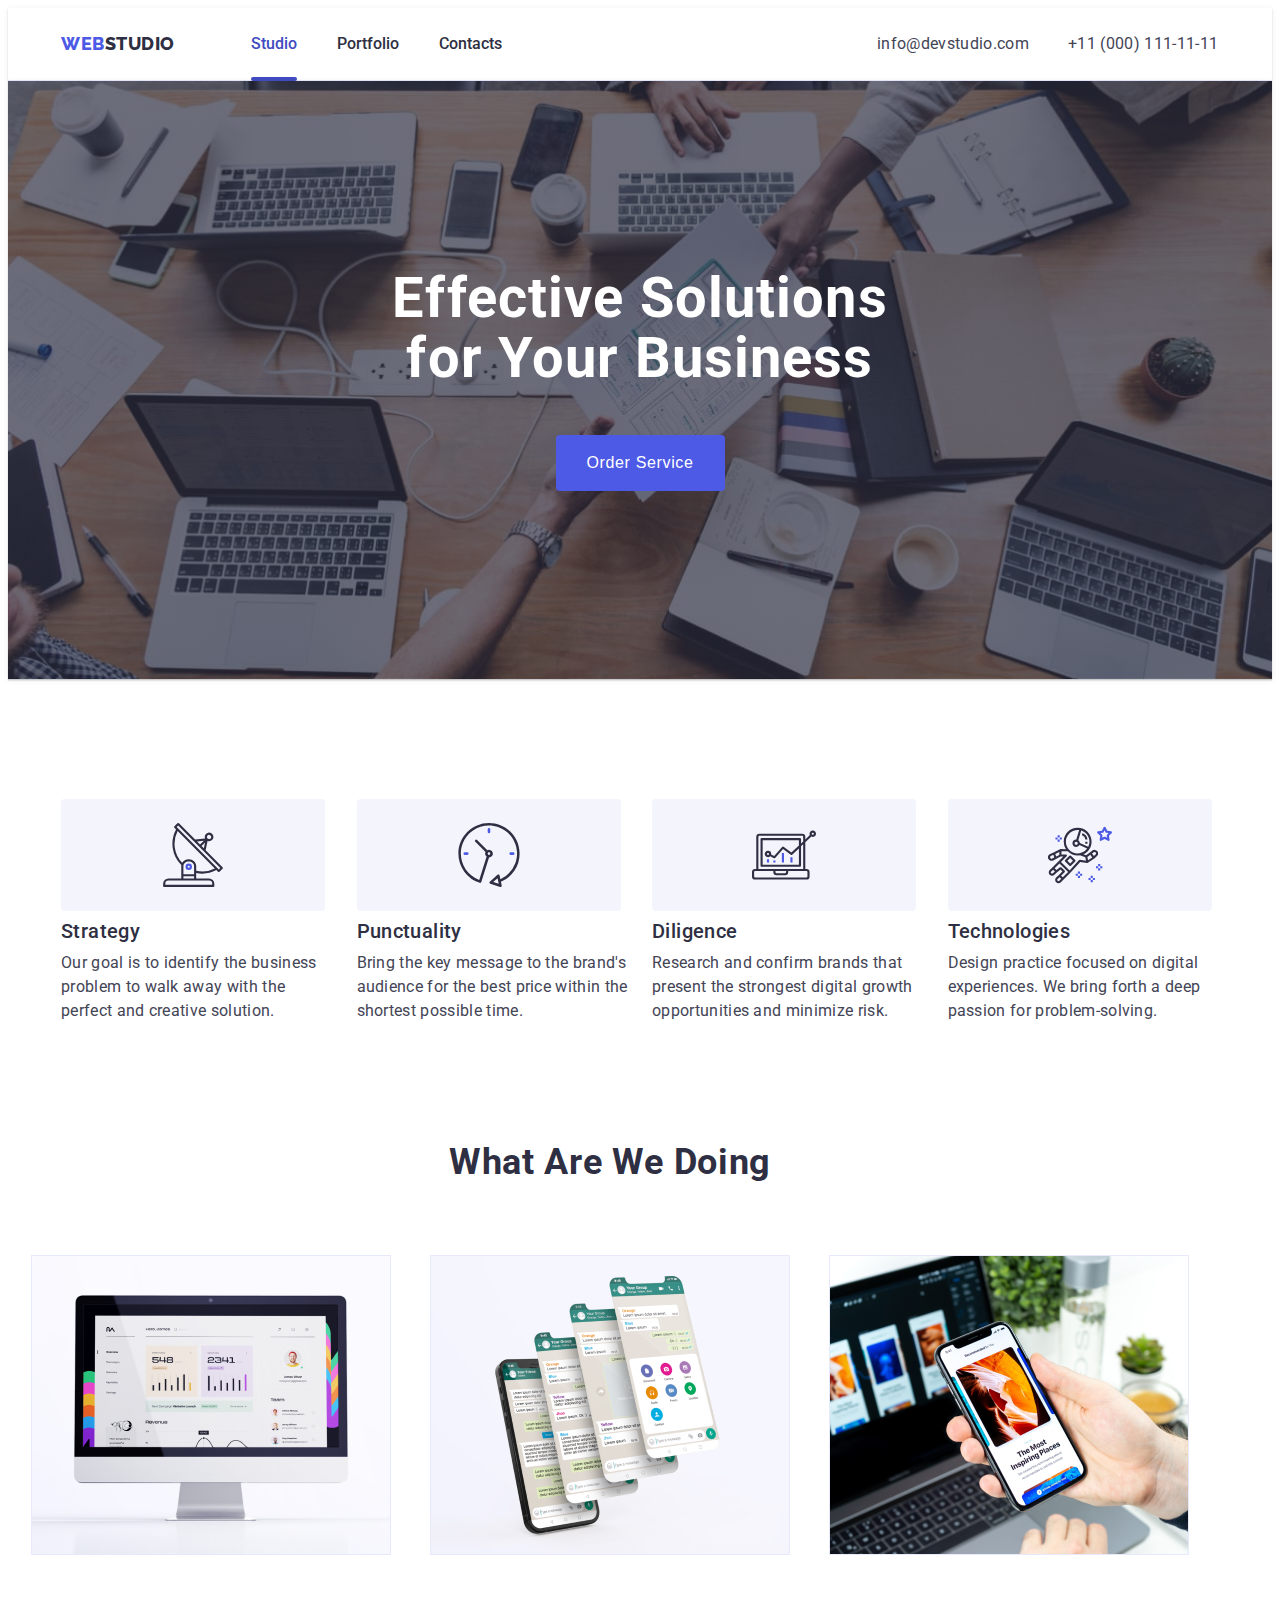
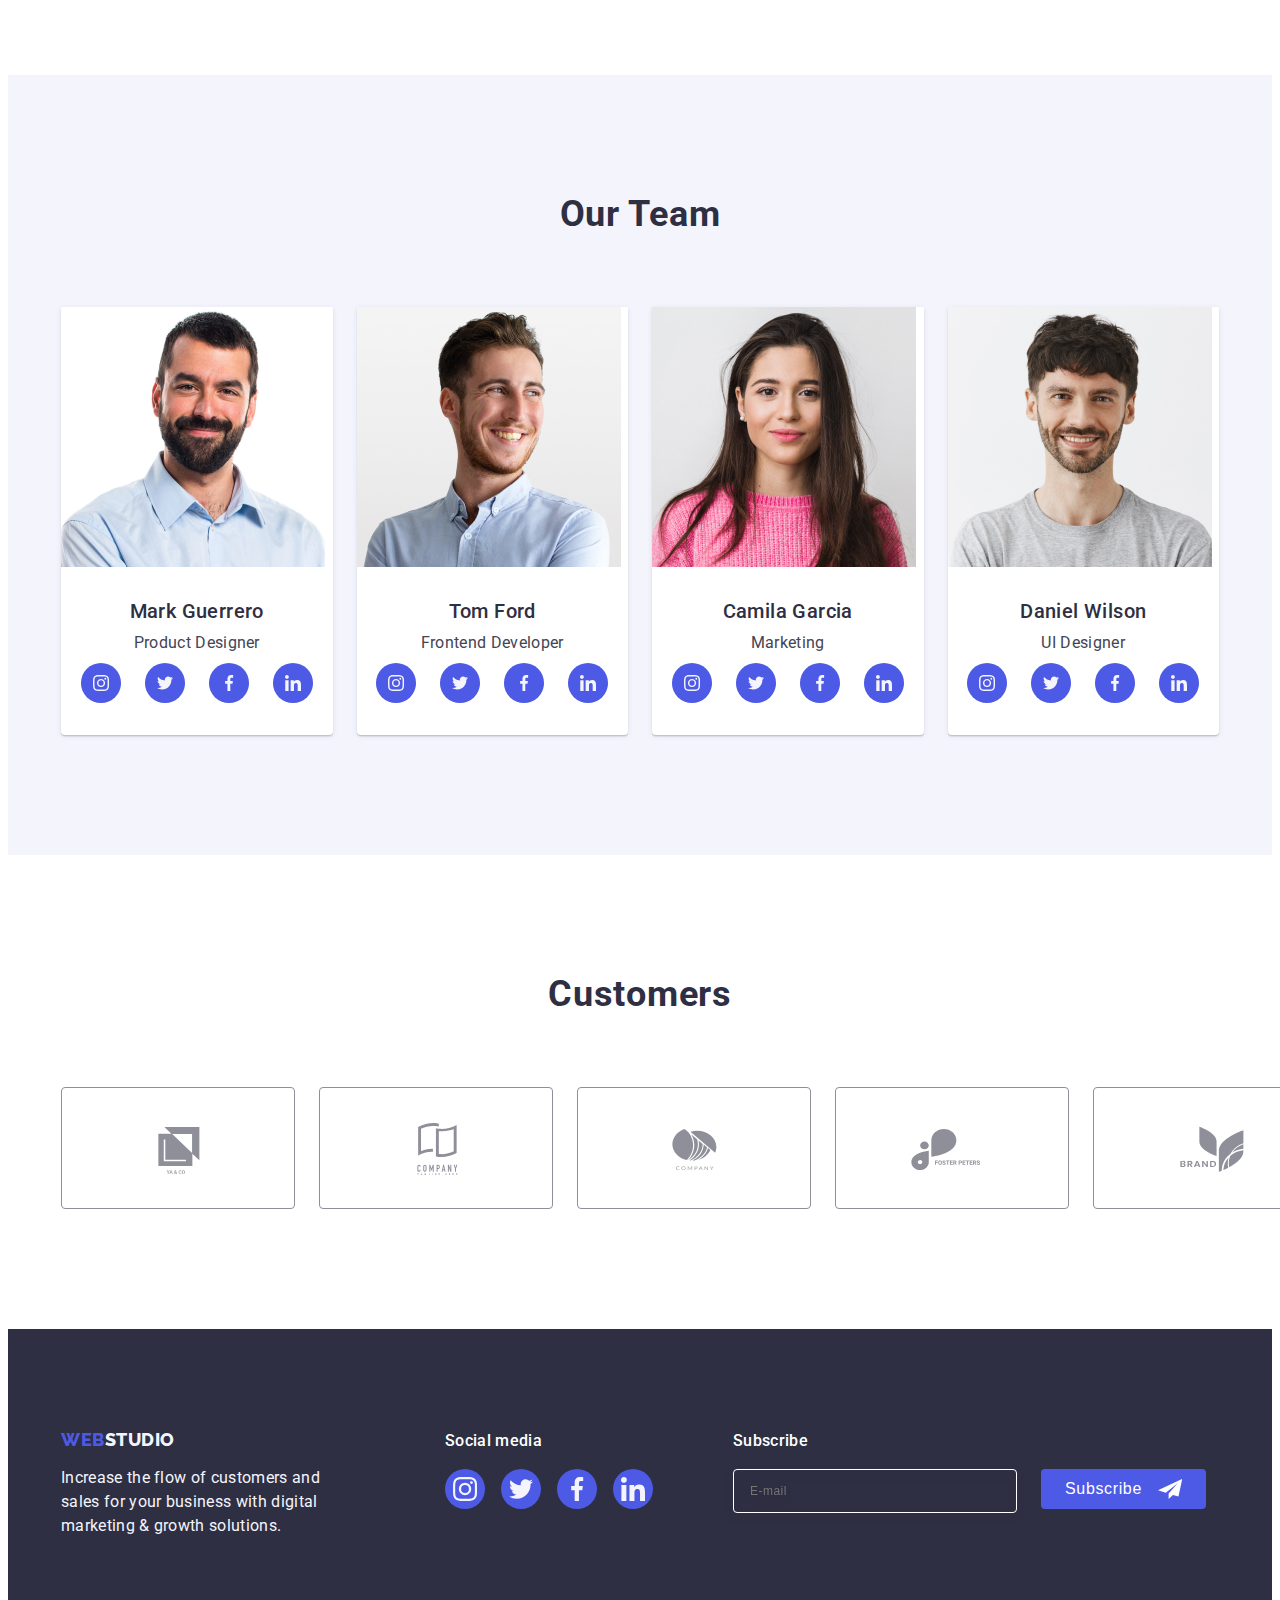
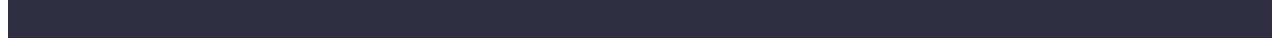
==== commit 3c94c5e8: "commit4" ====
--- a/index.html
+++ b/index.html
@@ -558,7 +558,7 @@
           <div class="form-label-container">
             <label class="modal-form-label">Phone</label>
             <div class="form-input-container">
-              <input class="modal-form-input" type="tel" name="user_phone" />
+              <input class="modal-form-input" id="user-name" type="tel" name="user_phone" />
               <svg class="modal-form-icon" width="18" height="24">
                 <use href="./images/icons.svg#phone"></use>
               </svg>
@@ -567,7 +567,7 @@
           <div class="form-label-container">
             <label class="modal-form-label">Email</label>
             <div class="form-input-container">
-              <input class="modal-form-input" type="email" name="user_email" />
+              <input class="modal-form-input" id="user-name" type="email" name="user_email" />
               <svg class="modal-form-icon" width="18" height="24">
                 <use href="./images/icons.svg#email"></use>
               </svg>
@@ -587,6 +587,7 @@
           <div class="agreement-container">
             <input
               class="modal-form-checkbox visually-hidden"
+              id="user-privacy"
               type="checkbox"
               value="true"
               name="user-privacy"
--- a/css/styles.css
+++ b/css/styles.css
@@ -588,12 +588,13 @@
   margin-bottom: 16px;
 }
 .form-subscribe {
-  display: block;
+  display: flex;
   gap: 24px;
 }
 .form-subscribe-input {
   width: 264px;
   height: 40px;
+  border-radius: 4px;
   border: 1px solid #fff;
   background-color: transparent;
   font-size: 12px;
@@ -793,8 +794,8 @@
     border 250ms cubic-bezier(0.4, 0, 0.2, 1), fill 250ms cubic-bezier(0.4, 0, 0.2, 1);
 }
 .modal-form-checkbox:checked + .form-custom-checkbox {
+  background-color: var(--ocean);
   border-color: var(--ocean);
-  background-color: var(--ocean);
 }
 .form-checkbox-icon {
   opacity: 0;
